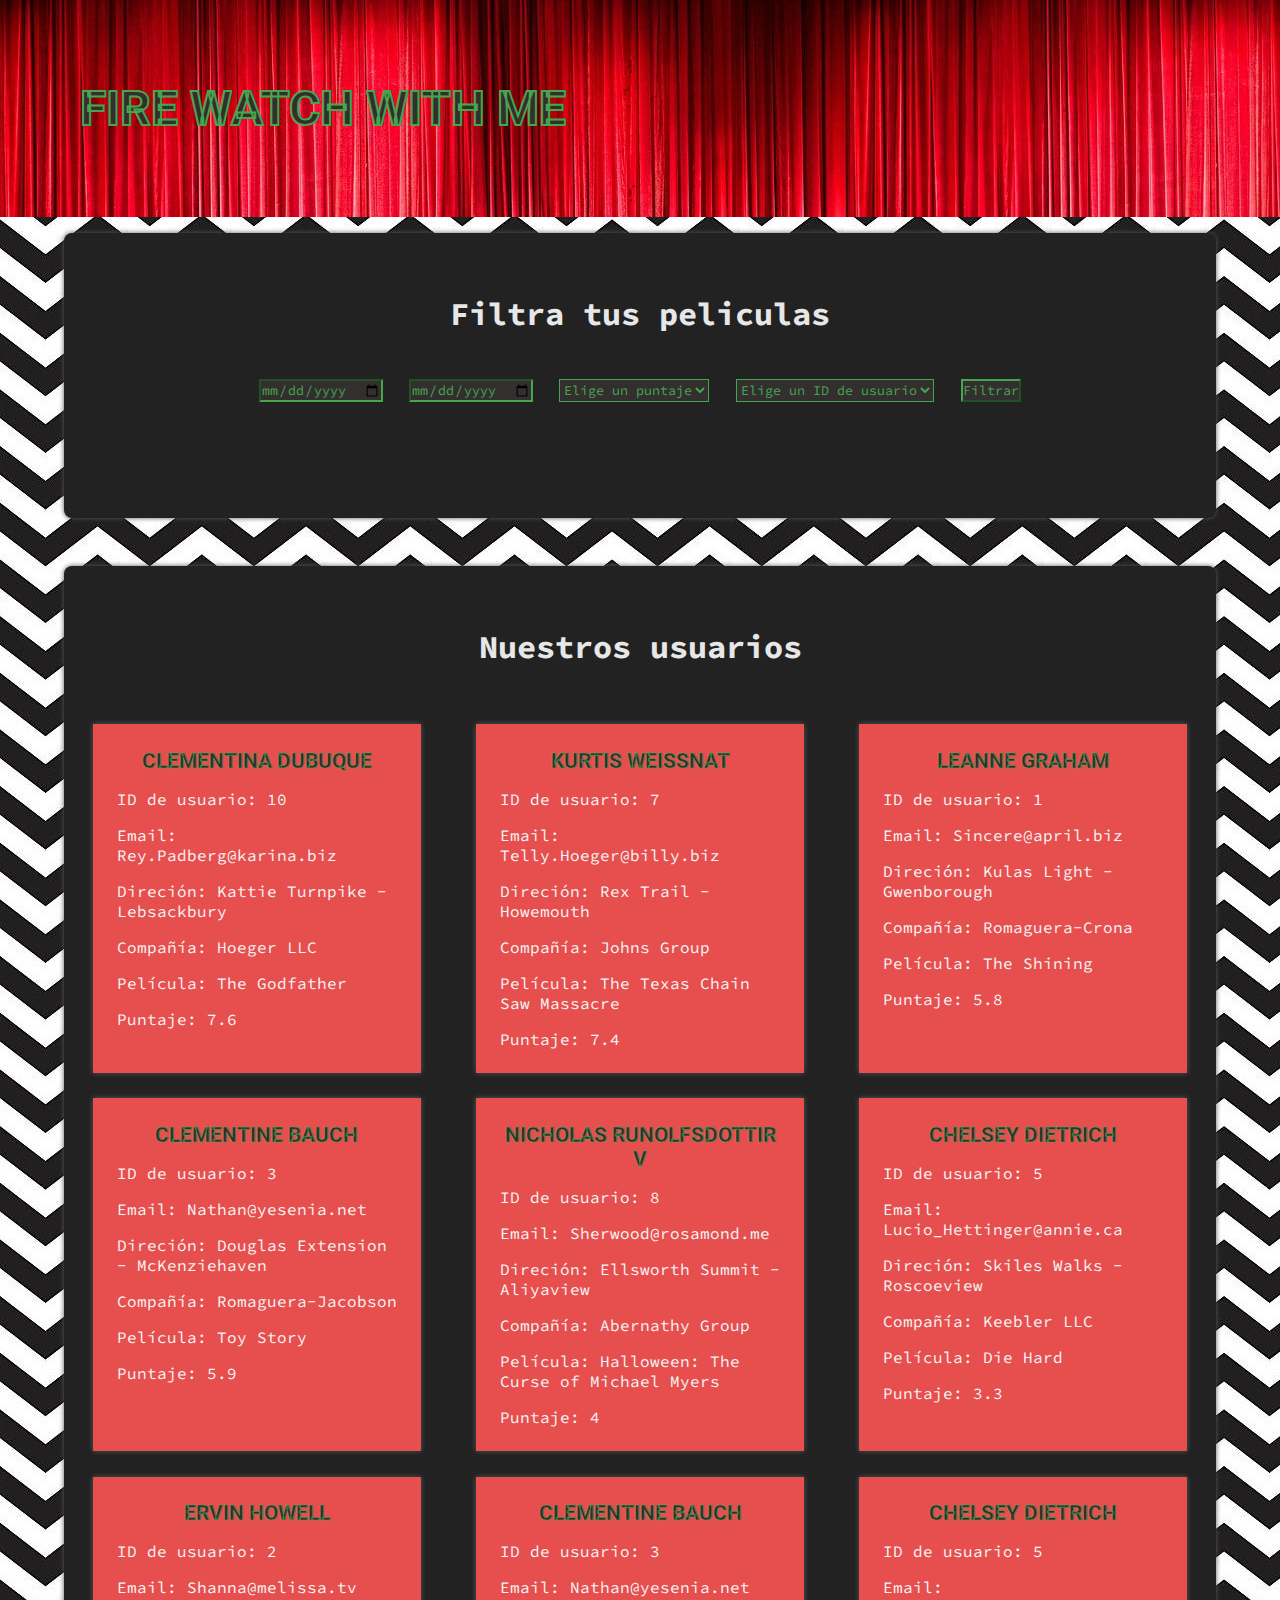
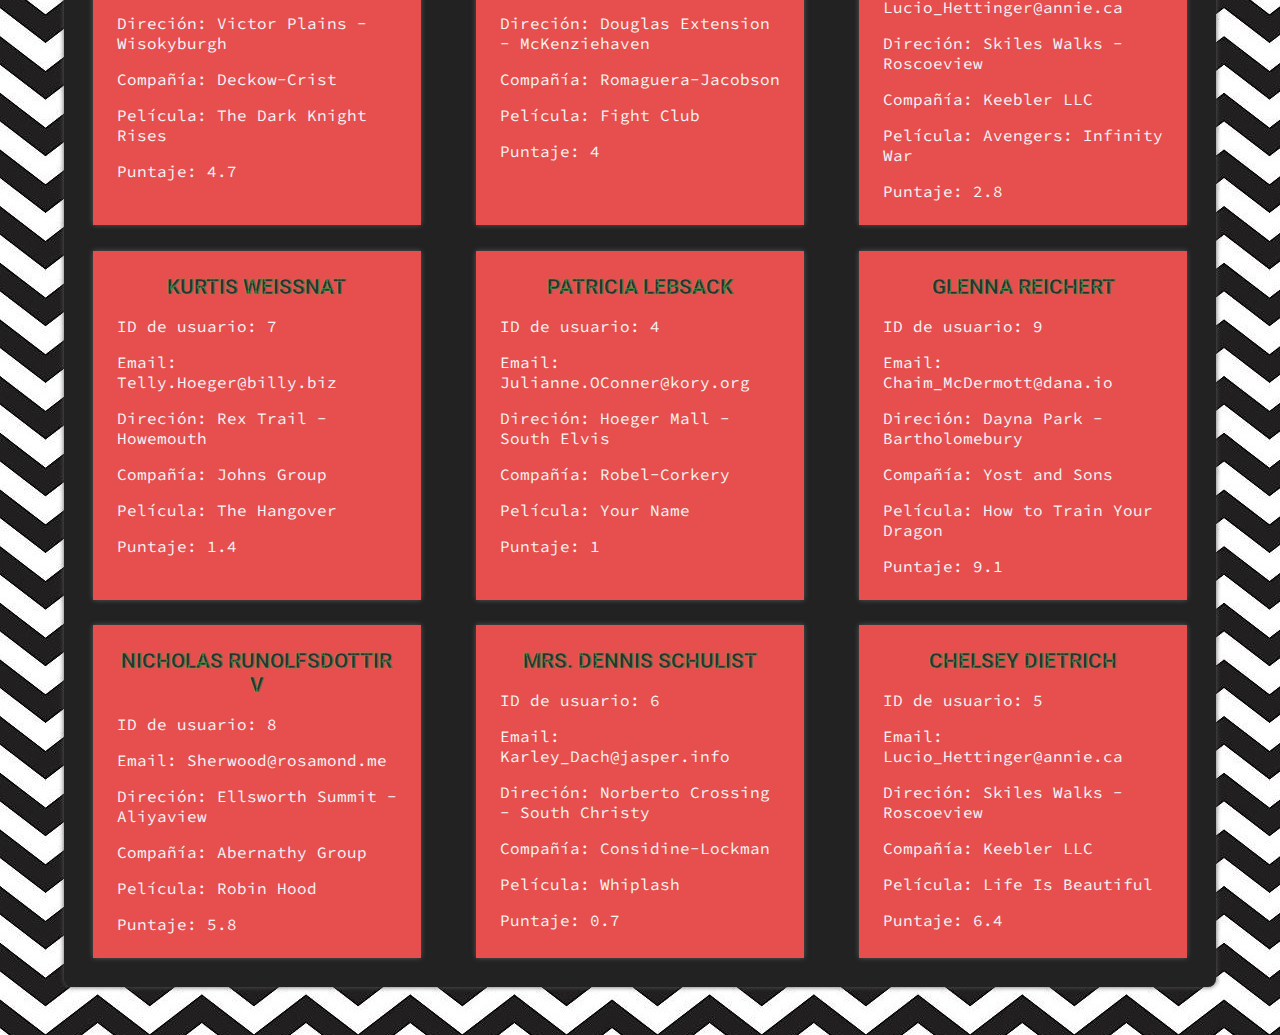
==== index.html @ f20fb31b "corregi la estructura de archivos" ====
<!DOCTYPE html>
<html lang="en">
  <head>
    <meta charset="UTF-8" />
    <meta name="viewport" content="width=device-width, initial-scale=1.0" />
    <title>Fire watch with me</title>
    <link rel="stylesheet" href="./scripts/style.css" />
  </head>
  <body>
    <header>
      <h1>Fire watch with me</h1>
    </header>
    <section>
      <div class="form-container">
        <form id="filter-form" class="filter-form">
          <h1 class="container-title">Filtra tus peliculas</h1>
          <input type="date" id="from-date" class="form-buttons" />

          <input type="date" id="to-date" class="form-buttons" />

          <select id="rate-select" class="form-buttons">
            <option>Elige un puntaje</option>
            <option>0</option>
            <option>1</option>
            <option>2</option>
            <option>3</option>
            <option>4</option>
            <option>5</option>
            <option>6</option>
            <option>7</option>
            <option>8</option>
            <option>9</option>
          </select>

          <select
            name="user-id-select"
            id="user-id-select"
            class="form-buttons"
            value="Hasta"
          >
            <option>Elige un ID de usuario</option>
            <option>1</option>
            <option>2</option>
            <option>3</option>
            <option>4</option>
            <option>5</option>
            <option>6</option>
            <option>7</option>
            <option>8</option>
            <option>9</option>
            <option>10</option>
          </select>

          <input type="submit" class="form-buttons" value="Filtrar" />
        </form>

        <div class="movies-container"></div>
      </div>
    </section>

    <section>
      <div class="users-container">
        <h1 class="container-title">Nuestros usuarios</h1>
      </div>
    </section>
    <script src="./scripts/movies-filter.js"></script>
  </body>
</html>
---- scripts/style.css ----
@import url("https://fonts.googleapis.com/css2?family=Roboto:wght@700&display=swap");

@import url("https://fonts.googleapis.com/css2?family=Source+Code+Pro:wght@500&display=swap");

* {
  margin: 0;
  padding: 0;
  box-sizing: border-box;
}

body {
  background-image: url("images/background-image.jpg");
}

header {
  background-image: url("images/header-velvet.jpg");
  padding: 5em;
}

header h1 {
  text-transform: uppercase;
  font-family: "Roboto", sans-serif;
  color: #332f2f;
  -webkit-text-stroke: 2px #47a54e;
  font-size: 3rem;
}

.form-container {
  display: flex;
  align-items: center;
  flex-wrap: wrap;
  width: 90%;
  justify-content: space-between;
  flex-direction: row;
  margin: 1em auto 3em;
  gap: 1.6em;
  padding: 1.8em;
  background-color: #222;
  max-width: 75em;
  box-shadow: 0px 0px 5px rgb(90, 90, 90);
  border-radius: 8px;
  color: #ffffffff;
}

.filter-form {
  width: 100%;
  display: flex;
  justify-content: center;
  flex-wrap: wrap;
}

.form-buttons {
  font-family: "Source Code Pro", monospace;
  background-color: #332f2f;
  border-color: #47a54e;
  color: #47a54e;
  margin: 1em;
}

.movies-container {
  display: flex;
  flex-wrap: wrap;
  width: 90%;
  justify-content: space-between;
  flex-direction: row;
  margin: 1em 0em 0em 3em;
  gap: 1.6em;
  padding: 1em;
  background-color: #222;
  max-width: 75em;
  border-radius: 8px;
  color: #ffffffff;
}

.movie {
  background-color: #e74f4f;
  box-shadow: 0px 0px 5px rgb(90, 90, 90);
  padding: 1.5em;
  display: flex;
  flex-direction: column;
  width: 40%;
  font-family: "Source Code Pro", monospace;
  color: #e7e7e7;
}

.movie-img {
  width: 65%;
  justify-self: center;
  align-self: center;
  padding-bottom: 1em;
  padding-top: 1rem;
}

.movie-genre,
.movie-rate,
.movie-title {
  justify-self: flex-end;
}

.container-title {
  display: block;
  width: 100%;
  font-family: "Source Code Pro", monospace;
  color: #e7e7e7;
  padding: 1em;
  text-align: center;
}

.users-container {
  display: flex;
  flex-wrap: wrap;
  width: 90%;
  justify-content: space-between;
  flex-direction: row;
  margin: 1em auto 3em;
  gap: 1.6em;
  padding: 1.8em;
  background-color: #222;
  max-width: 75em;
  box-shadow: 0px 0px 5px rgb(90, 90, 90);
  border-radius: 8px;
  color: #ffffffff;
}

.user-movie {
  background-color: #e74f4f;
  box-shadow: 0px 0px 5px rgb(90, 90, 90);
  padding: 1em;
  width: 30%;
  display: flex;
  flex-direction: column;
}

.user-title {
  text-transform: uppercase;
  font-family: "Roboto", sans-serif;
  color: #332f2f;
  -webkit-text-stroke: 0.5px #47a54e;
  font-size: 1.3em;
  padding: 0.4em;
  text-align: center;
}

.user-atributes {
  padding: 0.5em;
  justify-content: end;
  font-family: "Source Code Pro", monospace;
  color: #f4f4f4;
}
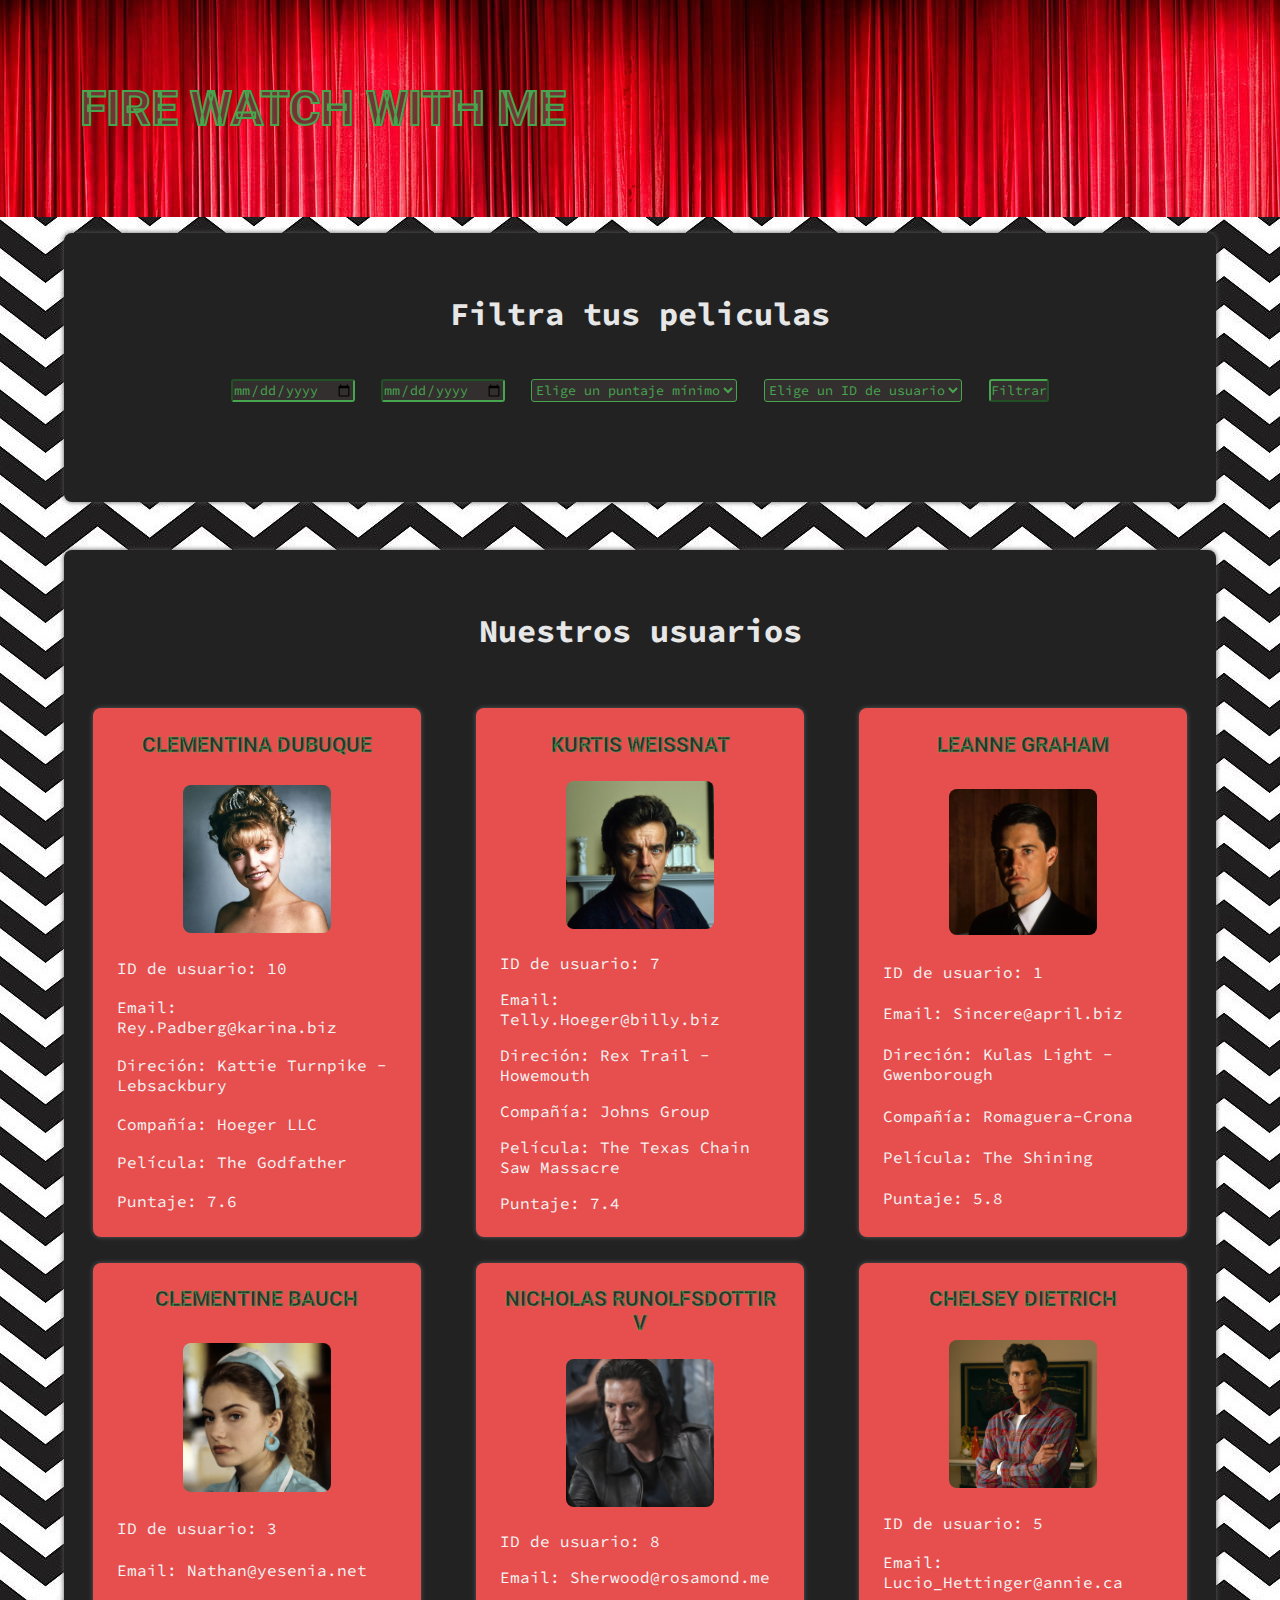
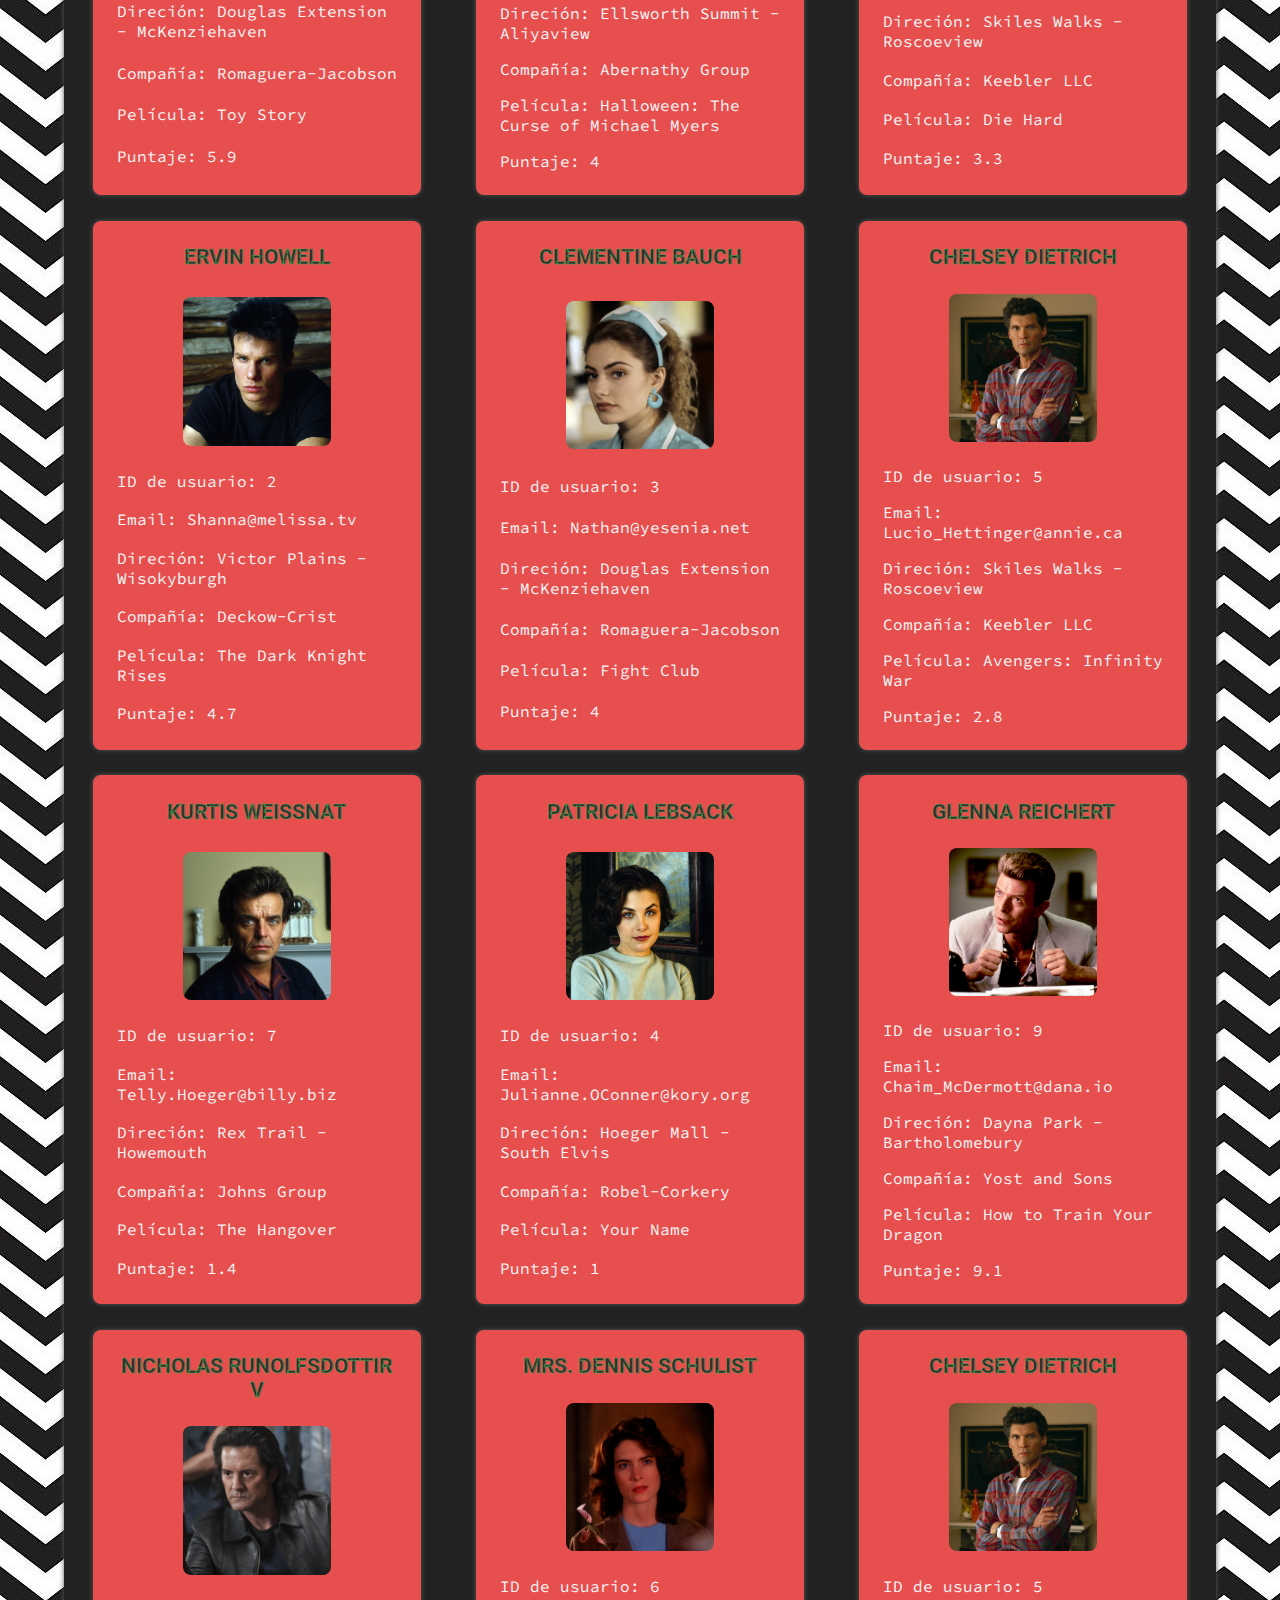
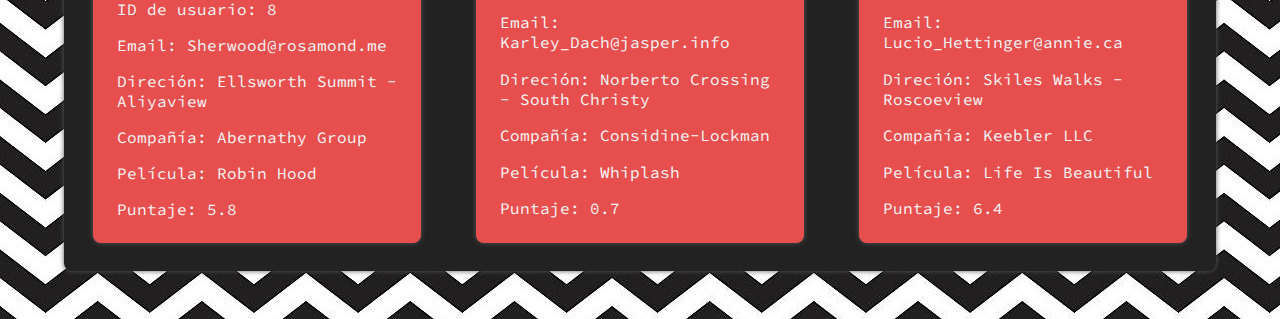
==== commit f6cc01c7: "mejore estilos y cambie el filtro de puntaje por puntaje min" ====
--- a/index.html
+++ b/index.html
@@ -19,7 +19,7 @@
           <input type="date" id="to-date" class="form-buttons" />
 
           <select id="rate-select" class="form-buttons">
-            <option>Elige un puntaje</option>
+            <option>Elige un puntaje mínimo</option>
             <option>0</option>
             <option>1</option>
             <option>2</option>
--- a/scripts/style.css
+++ b/scripts/style.css
@@ -20,7 +20,7 @@
 header h1 {
   text-transform: uppercase;
   font-family: "Roboto", sans-serif;
-  color: #332f2f;
+  color: #743434;
   -webkit-text-stroke: 2px #47a54e;
   font-size: 3rem;
 }
@@ -30,7 +30,7 @@
   align-items: center;
   flex-wrap: wrap;
   width: 90%;
-  justify-content: space-between;
+  justify-content: space-around;
   flex-direction: row;
   margin: 1em auto 3em;
   gap: 1.6em;
@@ -55,15 +55,15 @@
   border-color: #47a54e;
   color: #47a54e;
   margin: 1em;
+  border-radius: 3px;
 }
 
 .movies-container {
   display: flex;
   flex-wrap: wrap;
   width: 90%;
-  justify-content: space-between;
+  justify-content: space-around;
   flex-direction: row;
-  margin: 1em 0em 0em 3em;
   gap: 1.6em;
   padding: 1em;
   background-color: #222;
@@ -76,11 +76,13 @@
   background-color: #e74f4f;
   box-shadow: 0px 0px 5px rgb(90, 90, 90);
   padding: 1.5em;
-  display: flex;
+  display: grid;
   flex-direction: column;
   width: 40%;
   font-family: "Source Code Pro", monospace;
   color: #e7e7e7;
+  border-radius: 8px;
+  margin-bottom: 2em;
 }
 
 .movie-img {
@@ -94,7 +96,8 @@
 .movie-genre,
 .movie-rate,
 .movie-title {
-  justify-self: flex-end;
+  display: flex;
+  justify-self: flex-start;
 }
 
 .container-title {
@@ -127,9 +130,11 @@
   box-shadow: 0px 0px 5px rgb(90, 90, 90);
   padding: 1em;
   width: 30%;
-  display: flex;
+  display: grid;
   flex-direction: column;
+  border-radius: 8px;
 }
+
 
 .user-title {
   text-transform: uppercase;
@@ -141,9 +146,19 @@
   text-align: center;
 }
 
+.user-img {
+  width: 50%;
+  display: flex;
+  align-self: center;
+  justify-self: center;
+  margin: 1em;
+  border-radius: 8px;
+}
+
 .user-atributes {
   padding: 0.5em;
-  justify-content: end;
+  display: flex;
+  justify-content: flex-start;
   font-family: "Source Code Pro", monospace;
   color: #f4f4f4;
 }
